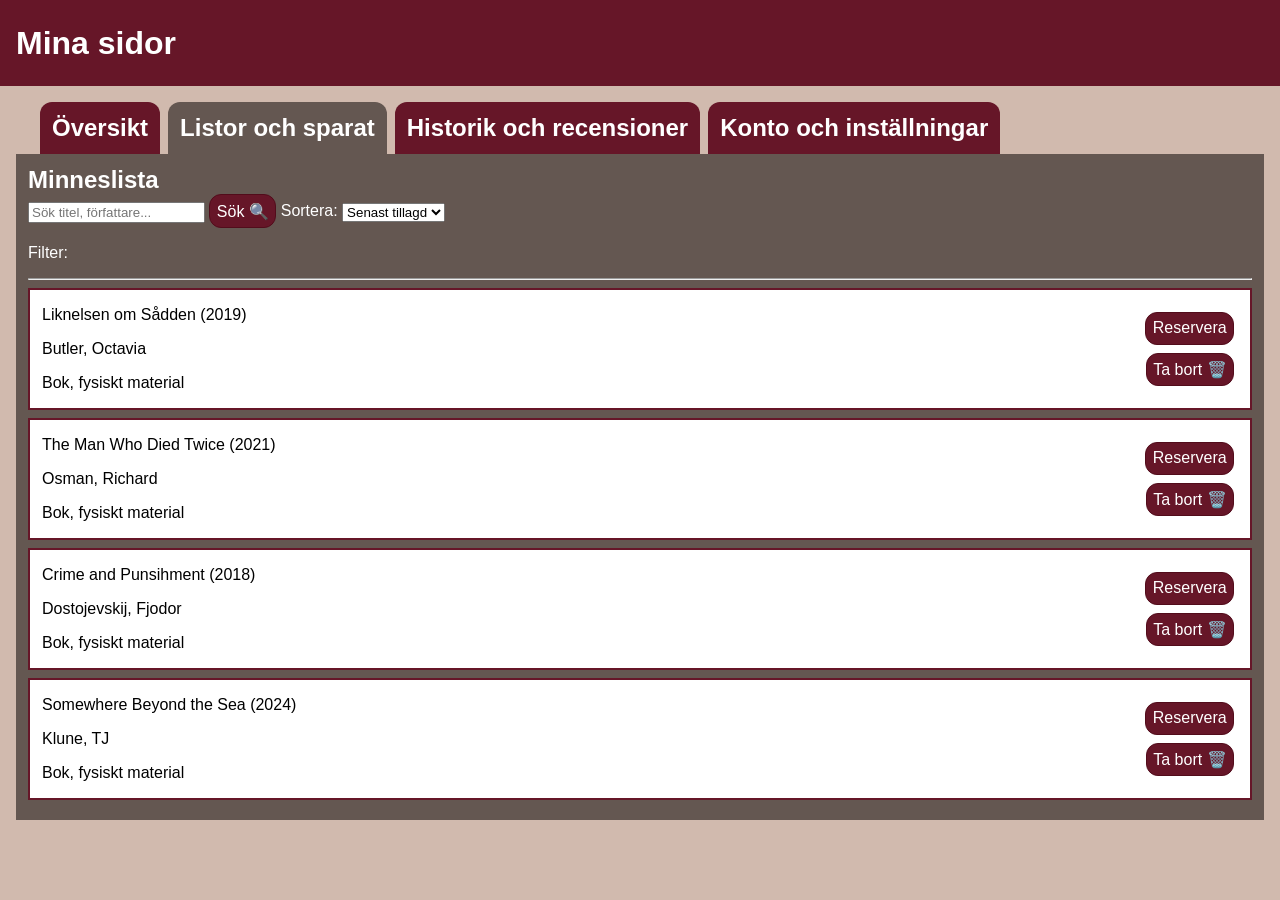
==== lists.html @ d2703a95 "First commit" ====
<!DOCTYPE html>
<html lang="sv">

<head>
    <meta charset="UTF-8">
    <meta name="viewport" content="width=device-width, initial-scale=1.0">
    <link rel="stylesheet" href="style.css">
    <script type="module" src="main.js"></script>
    <title>Listor och sparat - Mina sidor</title>
</head>

<body>
    <header>
        <h1>Mina sidor</h1>
    </header>

    <nav>
        <ul>
            <li>
                <h2><a href="index.html">Översikt</a></h2>
            </li>
            <li id="current-page">
                <h2>Listor och sparat</h2>
            </li>
            <li>
                <h2>Historik och recensioner</h2>
            </li>
            <li>
                <h2>Konto och inställningar</h2>
            </li>
        </ul>
    </nav>

    <main class="page lists">
        <h3>Minneslista</h3>
        <!-- ny flik för sparade sökningar? -->

        <section id="search-filter">
            <input type="text" id="search" name="search" placeholder="Sök titel, författare...">
            <button>Sök 🔍</button>

            <label for="sort">Sortera:</label>
            <select id="sort" name="sort">
                <option value="recent">Senast tillagd</option>
                <option value="title">Titel</option>
                <option value="author">Författare</option>
                <option value="year">Utgivningsår</option>
            </select>

            <p>Filter:</p>

        </section>
        <hr>

        <section>
            <div class="bok">
                <img src="img/" alt="">
                <!-- bokomslag -->
                <span>
                    <p>Liknelsen om Sådden (2019)</p>
                    <p>Butler, Octavia</p>
                    <p>Bok, fysiskt material</p>
                </span>
                <span class="buttons">
                    <button class="omlan">Reservera</button>
                    <button class="omlan">Ta bort 🗑️</button>
                </span>
            </div>
            <div class="bok">
                <img src="img/" alt="">
                <!-- bokomslag -->
                <span>
                    <p>The Man Who Died Twice (2021)</p>
                    <p>Osman, Richard</p>
                    <p>Bok, fysiskt material</p>
                </span>
                <span class="buttons">
                    <button class="omlan">Reservera</button>
                    <button class="omlan">Ta bort 🗑️</button>
                </span>
            </div>
            <div class="bok">
                <img src="img/" alt="">
                <!-- bokomslag -->
                <span>
                    <p>Crime and Punsihment (2018)</p>
                    <p>Dostojevskij, Fjodor</p>
                    <p>Bok, fysiskt material</p>
                </span>
                <span class="buttons">
                    <button class="omlan">Reservera</button>
                    <button class="omlan">Ta bort 🗑️</button>
                </span>
            </div>
            <div class="bok">
                <img src="img/" alt="">
                <!-- bokomslag -->
                <span>
                    <p>Somewhere Beyond the Sea (2024)</p>
                    <p>Klune, TJ</p>
                    <p>Bok, fysiskt material</p>
                </span>
                <span class="buttons">
                    <button class="omlan">Reservera</button>
                    <button class="omlan">Ta bort 🗑️</button>
                </span>
            </div>
        </section>
    </main>
</body>

</html>
---- style.css ----
/* ---------- generellt ---------- */
html {
    --backgroundColor: #d1baae;
    --accentColor1: #645751;
    --accentColor2: #661628;
    --roundBorders: 0.75em;
    font-family: 'Segoe UI', Tahoma, Geneva, Verdana, sans-serif;
}

body {
    background-color: var(--backgroundColor);
    margin: 0;
}

h1,
h2,
h3 {
    color: #fff;
    /* font-family: 'Franklin Gotshic Medium', 'Arial Narrow', Arial, sans-serif; */
}


/* ---------- header ---------- */
header {
    background-color: var(--accentColor2);
    padding: 0.2em 1em;
}


/* ---------- nav ---------- */
nav {
    background-color: var(--backgroundColor);
    margin-top: 1em;
}

nav ul {
    display: flex;
    flex-flow: row nowrap;
    gap: 0.5em;
    list-style: none;
    margin: 0;
}

nav li {
    background-color: var(--accentColor2);
    border-top-left-radius: var(--roundBorders);
    border-top-right-radius: var(--roundBorders);
}

nav li:hover {
    color: black;
}

nav h2 {
    margin: 0.5em;
}

nav #current-page {
    background-color: #645751;
}

nav a {
    text-decoration: none;
    color: #fff;
}


/* ---------- main ---------- */
main {
    margin: 0 1em;
    color: #fff;
    background-color: var(--accentColor1);
}

main h3 {
    font-size: 1.5rem;
    margin: 0;
}

main .sec {
    margin: 1.75em 0 0;
}

section .sec:first-child {
    margin: 0;
}

button {
    color: #fff;
    background-color: var(--accentColor2);
    border: 1px solid #520c1b;
    padding: 0.4em;
    border-radius: var(--roundBorders);
    font-size: 1em;
}

main .bok {
    border: 2px solid var(--accentColor2);
    background-color: #fff;
    color: #000;
    display: flex;
    flex-flow: row nowrap;
    align-items: center;
    gap: 0.75em;
    margin: 0.5em 0;
}

button.omlan {
    margin-left: auto;
    margin-right: 1em;
}


/* ---------- översikt ---------- */
main.overview {
    display: flex;
    flex-flow: row nowrap;
}

main #left-side,
main #right-side {
    padding: 0.75em;
    width: 50%;
}

/* ---------- right side ---------- */
.reminders #payment {
    border: 2px solid var(--accentColor2);
    background-color: #fff;
    color: #000;
    padding: 0.5em;
}

.reminders #payment p {
    margin: 0;
}

.header-menu {
    display: flex;
    flex-flow: row wrap;
    gap: 1em;
    align-items: center;
}

.header-menu h3 {
    margin-right: auto;
}


/* ---------- minneslista ---------- */
.lists {
    padding: 0.75em;
}

.bok .buttons {
    margin-left: auto;
    display: flex;
    flex-flow: column wrap;
    gap: 0.5em;
}
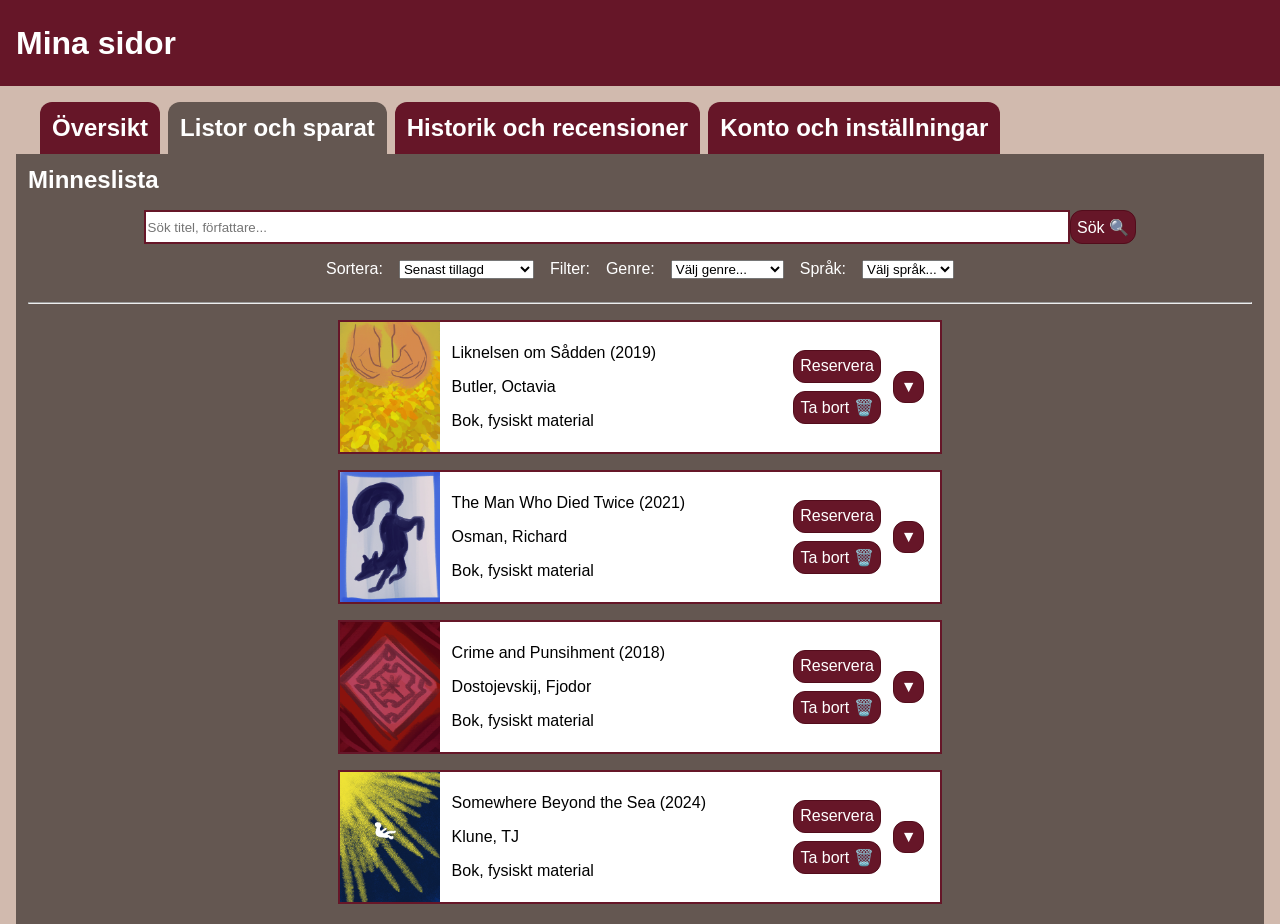
==== commit 1f84316d: "Filter functions" ====
--- a/lists.html
+++ b/lists.html
@@ -5,7 +5,7 @@
     <meta charset="UTF-8">
     <meta name="viewport" content="width=device-width, initial-scale=1.0">
     <link rel="stylesheet" href="style.css">
-    <script type="module" src="main.js"></script>
+    <script type="module" src="second.js"></script>
     <title>Listor och sparat - Mina sidor</title>
 </head>
 
@@ -36,25 +36,50 @@
         <!-- ny flik för sparade sökningar? -->
 
         <section id="search-filter">
-            <input type="text" id="search" name="search" placeholder="Sök titel, författare...">
-            <button>Sök 🔍</button>
+            <div id="text-search">
+                <input type="text" id="search" name="search" placeholder="Sök titel, författare...">
+                <button>Sök 🔍</button>
+            </div>
 
-            <label for="sort">Sortera:</label>
-            <select id="sort" name="sort">
-                <option value="recent">Senast tillagd</option>
-                <option value="title">Titel</option>
-                <option value="author">Författare</option>
-                <option value="year">Utgivningsår</option>
-            </select>
+            <div id="filters">
+                <label for="sort">Sortera:</label>
+                <select id="sort" name="sort">
+                    <option value="recent">Senast tillagd</option>
+                    <option value="oldest">Tidigast tillagd</option>
+                    <option value="title">Titel, A-Ö</option>
+                    <option value="title-rev">Titel, Ö-A</option>
+                    <option value="author">Författare, A-Ö</option>
+                    <option value="author-rev">Författare, Ö-A</option>
+                    <option value="year-old">Utgivningsår, äldst</option>
+                    <option value="year-rec">Utgivningsår, nyast</option>
+                </select>
 
-            <p>Filter:</p>
+                <p>Filter:</p>
+                <label for="genre">Genre:</label>
+                <select id="genre" name="genre">
+                    <option value="all">Välj genre...</option>
+                    <option value="fantasy">Fantasy</option>
+                    <option value="sci-fi">Science Fiction</option>
+                    <option value="dystopia">Dystopi</option>
+                    <option value="classic">Klassiker</option>
+                    <option value="mystery">Mysterium</option>
+                    <option value="crime">Kriminalare</option>
+                    <option value="romance">Romans</option>
+                </select>
 
+                <label for="language">Språk:</label>
+                <select id="language" name="language">
+                    <option value="all">Välj språk...</option>
+                    <option value="eng">Engelska</option>
+                    <option value="sve">Svenska</option>
+                </select>
+            </div>
         </section>
         <hr>
 
-        <section>
-            <div class="bok">
-                <img src="img/" alt="">
+        <section class="books listings">
+            <div class="bok sower">
+                <img src="img/thumbnail-sower.jpg" alt="">
                 <!-- bokomslag -->
                 <span>
                     <p>Liknelsen om Sådden (2019)</p>
@@ -62,12 +87,13 @@
                     <p>Bok, fysiskt material</p>
                 </span>
                 <span class="buttons">
-                    <button class="omlan">Reservera</button>
-                    <button class="omlan">Ta bort 🗑️</button>
+                    <button class="reserve sower">Reservera</button>
+                    <button class="remove">Ta bort 🗑️</button>
                 </span>
+                <button class="expand">▼</button>
             </div>
-            <div class="bok">
-                <img src="img/" alt="">
+            <div class="bok died">
+                <img src="img/thumbnail-died.jpg" alt="">
                 <!-- bokomslag -->
                 <span>
                     <p>The Man Who Died Twice (2021)</p>
@@ -75,12 +101,13 @@
                     <p>Bok, fysiskt material</p>
                 </span>
                 <span class="buttons">
-                    <button class="omlan">Reservera</button>
-                    <button class="omlan">Ta bort 🗑️</button>
+                    <button class="reserve died">Reservera</button>
+                    <button class="remove">Ta bort 🗑️</button>
                 </span>
+                <button class="expand">▼</button>
             </div>
-            <div class="bok">
-                <img src="img/" alt="">
+            <div class="bok crime">
+                <img src="img/thumbnail-crime.jpg" alt="">
                 <!-- bokomslag -->
                 <span>
                     <p>Crime and Punsihment (2018)</p>
@@ -88,12 +115,13 @@
                     <p>Bok, fysiskt material</p>
                 </span>
                 <span class="buttons">
-                    <button class="omlan">Reservera</button>
-                    <button class="omlan">Ta bort 🗑️</button>
+                    <button class="reserve crime">Reservera</button>
+                    <button class="remove">Ta bort 🗑️</button>
                 </span>
+                <button class="expand">▼</button>
             </div>
-            <div class="bok">
-                <img src="img/" alt="">
+            <div class="bok sea">
+                <img src="img/thumbnail-sea.jpg" alt="">
                 <!-- bokomslag -->
                 <span>
                     <p>Somewhere Beyond the Sea (2024)</p>
@@ -101,9 +129,10 @@
                     <p>Bok, fysiskt material</p>
                 </span>
                 <span class="buttons">
-                    <button class="omlan">Reservera</button>
-                    <button class="omlan">Ta bort 🗑️</button>
+                    <button class="reserve sea">Reservera</button>
+                    <button class="remove">Ta bort 🗑️</button>
                 </span>
+                <button class="expand">▼</button>
             </div>
         </section>
     </main>
--- a/style.css
+++ b/style.css
@@ -64,6 +64,8 @@
     color: #fff;
 }
 
+/* ändra färg under hover, justera höjd */
+
 
 /* ---------- main ---------- */
 main {
@@ -92,6 +94,7 @@
     padding: 0.4em;
     border-radius: var(--roundBorders);
     font-size: 1em;
+    cursor: pointer;
 }
 
 main .bok {
@@ -105,6 +108,10 @@
     margin: 0.5em 0;
 }
 
+.bok img {
+    height: 130px;
+}
+
 button.omlan {
     margin-left: auto;
     margin-right: 1em;
@@ -124,15 +131,19 @@
 }
 
 /* ---------- right side ---------- */
-.reminders #payment {
+.textbox {
     border: 2px solid var(--accentColor2);
     background-color: #fff;
     color: #000;
     padding: 0.5em;
 }
 
-.reminders #payment p {
-    margin: 0;
+.textbox p {
+    margin: 0;
+}
+
+.notice {
+    color: #aa0c01;
 }
 
 .header-menu {
@@ -145,6 +156,40 @@
 .header-menu h3 {
     margin-right: auto;
 }
+
+.show {
+    width: 2.2em;
+    height: 2.2em;
+}
+
+.reserve select {
+    margin-bottom: 0.75em;
+}
+
+
+/* ---------- filter sök ---------- */
+#text-search {
+    margin-top: 1em;
+    width: 100%;
+    display: flex;
+    flex-flow: row nowrap;
+    justify-content: center;
+}
+
+#text-search input {
+    width: 75%;
+    border: 2px solid var(--accentColor2);
+}
+
+#filters {
+    display: flex;
+    flex-flow: row wrap;
+    justify-content: center;
+    align-items: center;
+    gap: 1em;
+}
+
+/* inte absolute positioning, men ngt liknande. hide/show */
 
 
 /* ---------- minneslista ---------- */
@@ -152,9 +197,24 @@
     padding: 0.75em;
 }
 
+.books {
+    display: flex;
+    flex-flow: column nowrap;
+    align-items: center;
+}
+
+.listings .bok {
+    min-width: 600px;
+    max-width: 75%;
+}
+
 .bok .buttons {
     margin-left: auto;
     display: flex;
     flex-flow: column wrap;
     gap: 0.5em;
+}
+
+.bok .expand {
+    margin-right: 1em;
 }
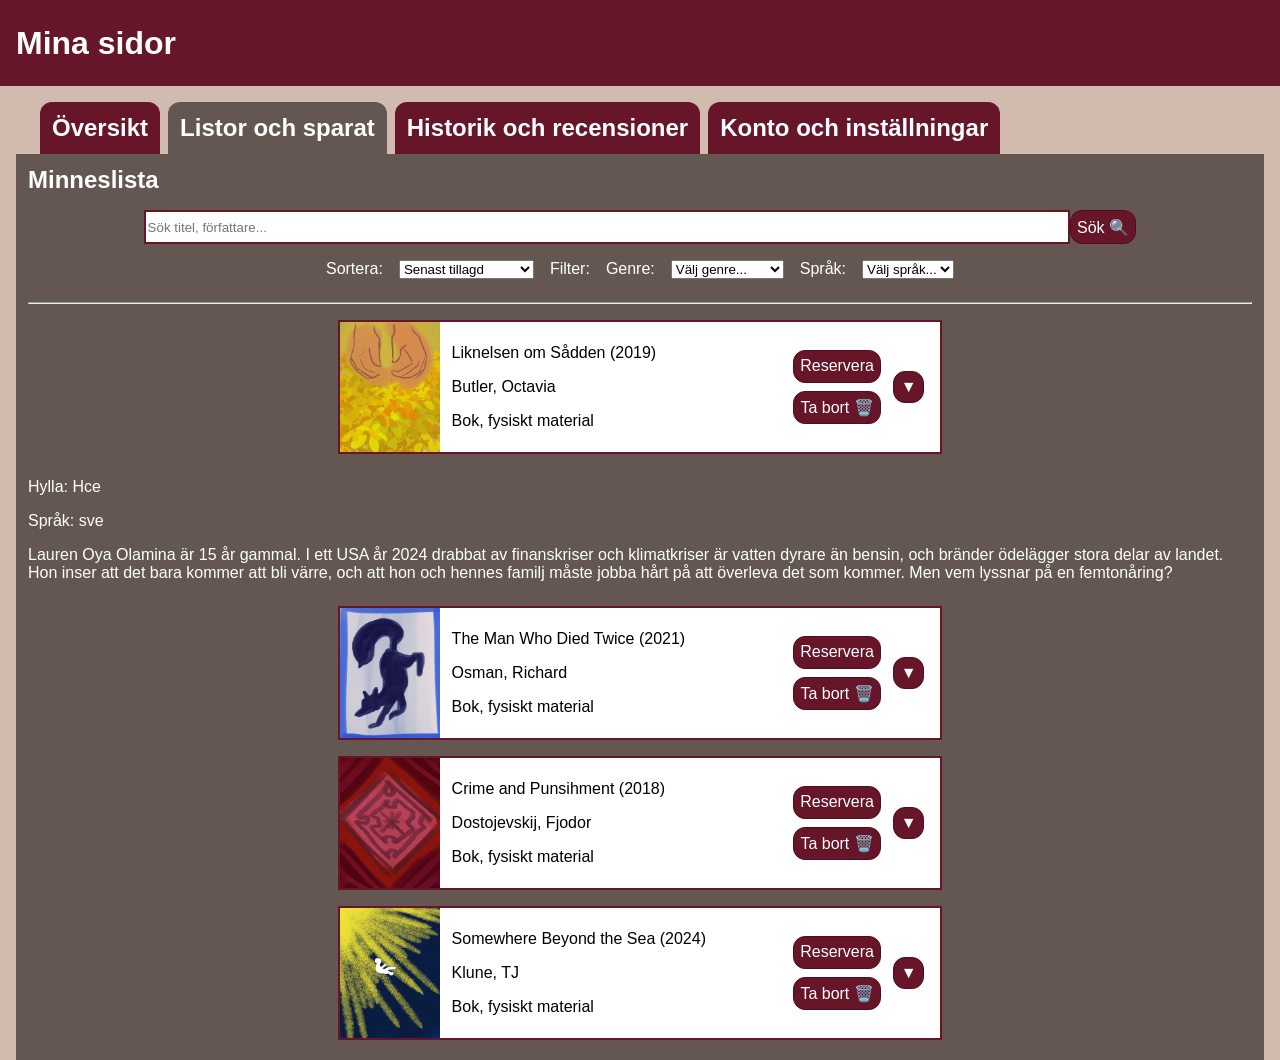
==== commit c6de04cf: "Funktions reserve, remove, expand" ====
--- a/lists.html
+++ b/lists.html
@@ -35,7 +35,7 @@
         <h3>Minneslista</h3>
         <!-- ny flik för sparade sökningar? -->
 
-        <section id="search-filter">
+        <div id="search-filter">
             <div id="text-search">
                 <input type="text" id="search" name="search" placeholder="Sök titel, författare...">
                 <button>Sök 🔍</button>
@@ -74,67 +74,77 @@
                     <option value="sve">Svenska</option>
                 </select>
             </div>
-        </section>
+        </div>
         <hr>
 
-        <section class="books listings">
+        <div class="books listings">
             <div class="bok sower">
                 <img src="img/thumbnail-sower.jpg" alt="">
                 <!-- bokomslag -->
-                <span>
+                <div>
                     <p>Liknelsen om Sådden (2019)</p>
                     <p>Butler, Octavia</p>
                     <p>Bok, fysiskt material</p>
-                </span>
+                </div>
                 <span class="buttons">
                     <button class="reserve sower">Reservera</button>
-                    <button class="remove">Ta bort 🗑️</button>
+                    <button class="remove sower">Ta bort 🗑️</button>
                 </span>
-                <button class="expand">▼</button>
+                <button class="expand infolded">▼</button>
             </div>
+            <div id="expandable">
+                <div>
+                    <p>Hylla: Hce</p>
+                    <p>Språk: sve</p>
+                </div>
+                <p>Lauren Oya Olamina är 15 år gammal. I ett USA år 2024 drabbat av finanskriser och klimatkriser är vatten dyrare än bensin, och bränder ödelägger stora delar av landet. Hon inser att det bara kommer att bli värre, och att hon och hennes familj måste jobba hårt på att överleva det som kommer. Men vem lyssnar på en femtonåring?</p>
+            </div>
+
             <div class="bok died">
                 <img src="img/thumbnail-died.jpg" alt="">
                 <!-- bokomslag -->
-                <span>
+                <div>
                     <p>The Man Who Died Twice (2021)</p>
                     <p>Osman, Richard</p>
                     <p>Bok, fysiskt material</p>
-                </span>
+                </div>
                 <span class="buttons">
                     <button class="reserve died">Reservera</button>
                     <button class="remove">Ta bort 🗑️</button>
                 </span>
                 <button class="expand">▼</button>
             </div>
+
             <div class="bok crime">
                 <img src="img/thumbnail-crime.jpg" alt="">
                 <!-- bokomslag -->
-                <span>
+                <div>
                     <p>Crime and Punsihment (2018)</p>
                     <p>Dostojevskij, Fjodor</p>
                     <p>Bok, fysiskt material</p>
-                </span>
+                </div>
                 <span class="buttons">
                     <button class="reserve crime">Reservera</button>
                     <button class="remove">Ta bort 🗑️</button>
                 </span>
                 <button class="expand">▼</button>
             </div>
+
             <div class="bok sea">
                 <img src="img/thumbnail-sea.jpg" alt="">
                 <!-- bokomslag -->
-                <span>
+                <div>
                     <p>Somewhere Beyond the Sea (2024)</p>
                     <p>Klune, TJ</p>
                     <p>Bok, fysiskt material</p>
-                </span>
+                </div>
                 <span class="buttons">
                     <button class="reserve sea">Reservera</button>
                     <button class="remove">Ta bort 🗑️</button>
                 </span>
                 <button class="expand">▼</button>
             </div>
-        </section>
+        </div>
     </main>
 </body>
 
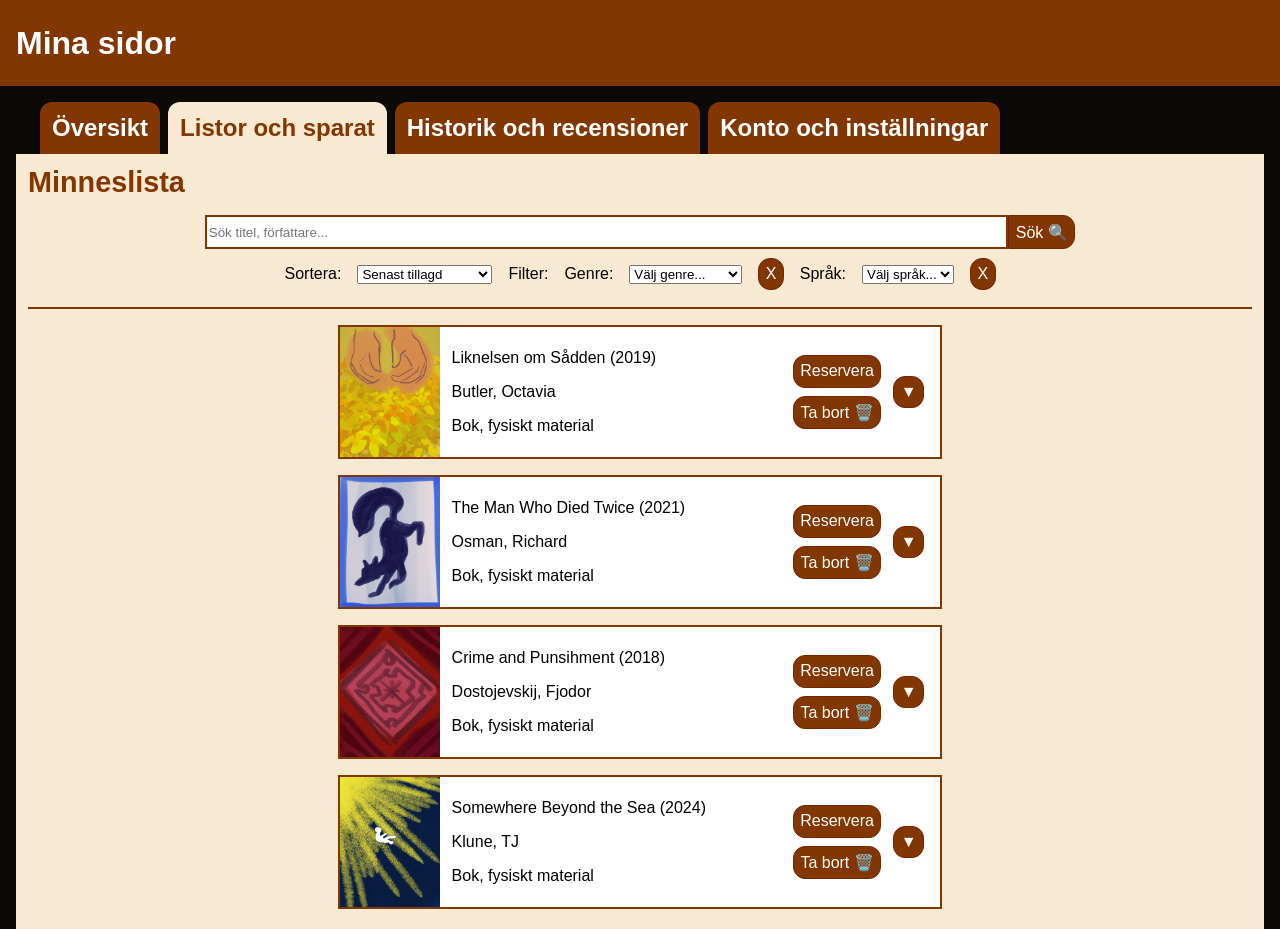
==== commit 3dc9c237: "Finsihed product" ====
--- a/lists.html
+++ b/lists.html
@@ -38,7 +38,7 @@
         <div id="search-filter">
             <div id="text-search">
                 <input type="text" id="search" name="search" placeholder="Sök titel, författare...">
-                <button>Sök 🔍</button>
+                <button id="search-btn">Sök 🔍</button>
             </div>
 
             <div id="filters">
@@ -66,6 +66,7 @@
                     <option value="crime">Kriminalare</option>
                     <option value="romance">Romans</option>
                 </select>
+                <button class="rmv-fltr">X</button>
 
                 <label for="language">Språk:</label>
                 <select id="language" name="language">
@@ -73,6 +74,7 @@
                     <option value="eng">Engelska</option>
                     <option value="sve">Svenska</option>
                 </select>
+                <button class="rmv-fltr langu">X</button>
             </div>
         </div>
         <hr>
--- a/style.css
+++ b/style.css
@@ -1,8 +1,8 @@
 /* ---------- generellt ---------- */
 html {
-    --backgroundColor: #d1baae;
-    --accentColor1: #645751;
-    --accentColor2: #661628;
+    --backgroundColor: #0d0907;
+    --accentColor1: #F7E9D2;
+    --accentColor2: #823600;
     --roundBorders: 0.75em;
     font-family: 'Segoe UI', Tahoma, Geneva, Verdana, sans-serif;
 }
@@ -12,16 +12,10 @@
     margin: 0;
 }
 
-h1,
-h2,
-h3 {
-    color: #fff;
-    /* font-family: 'Franklin Gotshic Medium', 'Arial Narrow', Arial, sans-serif; */
-}
-
 
 /* ---------- header ---------- */
 header {
+    color: #fff;
     background-color: var(--accentColor2);
     padding: 0.2em 1em;
 }
@@ -42,13 +36,14 @@
 }
 
 nav li {
+    color: #fff;
     background-color: var(--accentColor2);
     border-top-left-radius: var(--roundBorders);
     border-top-right-radius: var(--roundBorders);
 }
 
 nav li:hover {
-    color: black;
+    background-color: #943905;
 }
 
 nav h2 {
@@ -56,7 +51,8 @@
 }
 
 nav #current-page {
-    background-color: #645751;
+    color: var(--accentColor2);
+    background-color: var(--accentColor1);
 }
 
 nav a {
@@ -70,12 +66,18 @@
 /* ---------- main ---------- */
 main {
     margin: 0 1em;
-    color: #fff;
+    color: #000;
     background-color: var(--accentColor1);
 }
 
+hr {
+    color: var(--accentColor2);
+    border: 1px solid var(--accentColor2);
+}
+
 main h3 {
-    font-size: 1.5rem;
+    color: var(--accentColor2);
+    font-size: 1.8rem;
     margin: 0;
 }
 
@@ -83,14 +85,14 @@
     margin: 1.75em 0 0;
 }
 
-section .sec:first-child {
+div .sec:first-child {
     margin: 0;
 }
 
 button {
     color: #fff;
     background-color: var(--accentColor2);
-    border: 1px solid #520c1b;
+    border: 1px solid #752500;
     padding: 0.4em;
     border-radius: var(--roundBorders);
     font-size: 1em;
@@ -136,6 +138,7 @@
     background-color: #fff;
     color: #000;
     padding: 0.5em;
+    margin-bottom: 0.5em;
 }
 
 .textbox p {
@@ -177,8 +180,13 @@
 }
 
 #text-search input {
-    width: 75%;
-    border: 2px solid var(--accentColor2);
+    width: 65%;
+    border: 2px solid var(--accentColor2);
+}
+
+#text-search button {
+    border-top-left-radius: 0;
+    border-bottom-left-radius: 0;
 }
 
 #filters {
@@ -217,4 +225,41 @@
 
 .bok .expand {
     margin-right: 1em;
+}
+
+#expandable {
+    background-color: #fff;
+    border: 2px solid var(--accentColor2);
+    width: 590px;
+    padding: 0.3em;
+    display: flex;
+    flex-flow: row nowrap;
+    gap: 0.75em;
+    position: absolute;
+    top: 21.5em;
+    left: 28.65em;
+    visibility: hidden;
+}
+
+#expandable p {
+    margin: 0;
+}
+
+#expandable div {
+    display: flex;
+    flex-flow: column;
+    gap: 0.5em;
+    padding-right: 0.3em;
+    border-right: 2px solid var(--accentColor2);
+}
+
+.bok.sower .u-sure {
+    position: absolute;
+    top: 22em;
+    left: 50em;
+    background-color: #fff;
+    border: 2px solid #aa0c01;
+    border-radius: var(--roundBorders);
+    padding: 0.75em;
+    box-shadow: 6px 6px 5px rgb(39, 35, 35);
 }
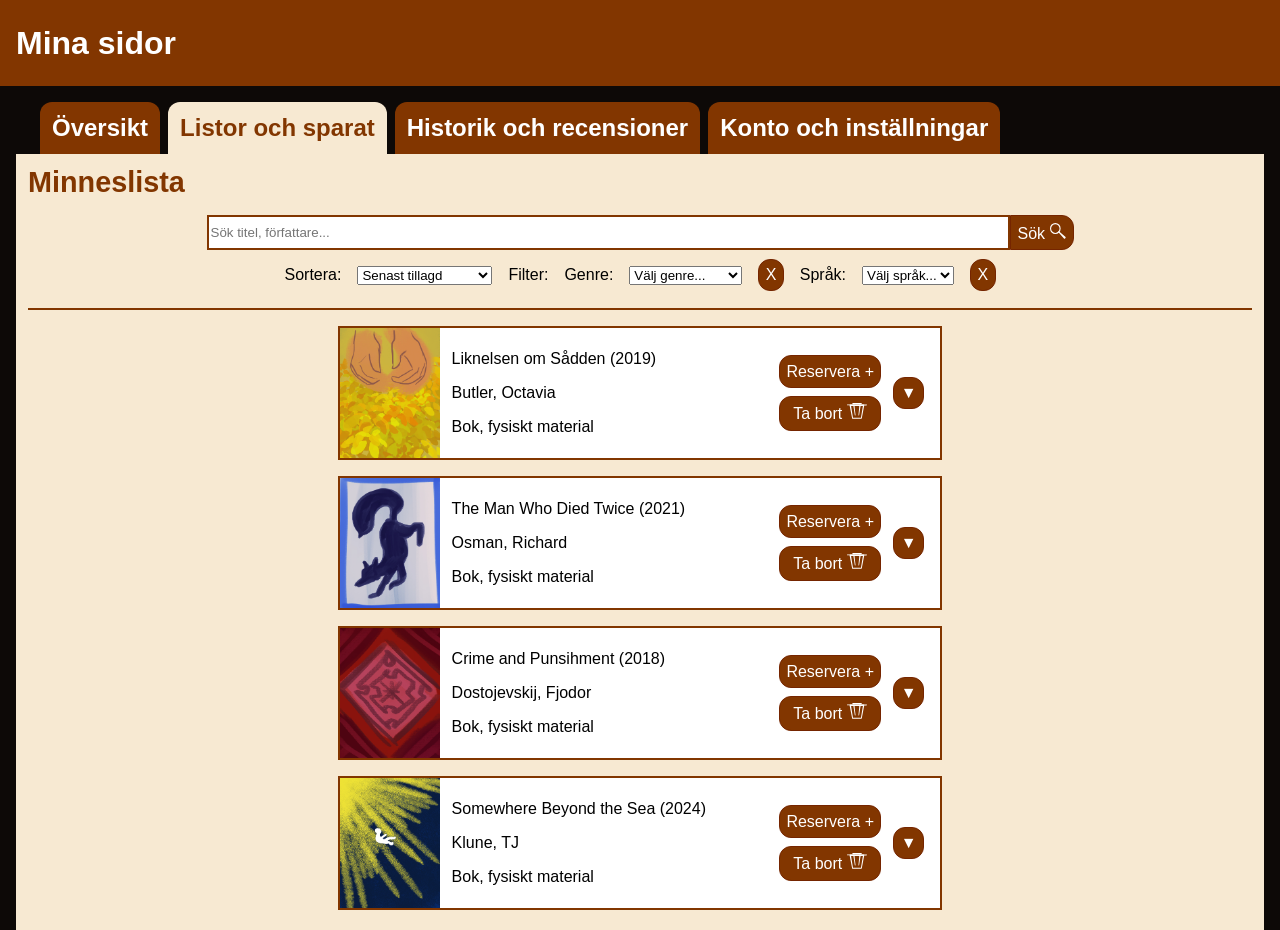
==== commit 7535c121: "Add svg icons on buttons" ====
--- a/lists.html
+++ b/lists.html
@@ -38,7 +38,7 @@
         <div id="search-filter">
             <div id="text-search">
                 <input type="text" id="search" name="search" placeholder="Sök titel, författare...">
-                <button id="search-btn">Sök 🔍</button>
+                <button id="search-btn">Sök <img src="img/magnify.svg"></button>
             </div>
 
             <div id="filters">
@@ -89,8 +89,8 @@
                     <p>Bok, fysiskt material</p>
                 </div>
                 <span class="buttons">
-                    <button class="reserve sower">Reservera</button>
-                    <button class="remove sower">Ta bort 🗑️</button>
+                    <button class="reserve sower">Reservera +</button>
+                    <button class="remove sower">Ta bort <img src="img/trash3.svg"></button>
                 </span>
                 <button class="expand infolded">▼</button>
             </div>
@@ -111,8 +111,8 @@
                     <p>Bok, fysiskt material</p>
                 </div>
                 <span class="buttons">
-                    <button class="reserve died">Reservera</button>
-                    <button class="remove">Ta bort 🗑️</button>
+                    <button class="reserve died">Reservera +</button>
+                    <button class="remove">Ta bort <img src="img/trash3.svg"></button>
                 </span>
                 <button class="expand">▼</button>
             </div>
@@ -126,8 +126,8 @@
                     <p>Bok, fysiskt material</p>
                 </div>
                 <span class="buttons">
-                    <button class="reserve crime">Reservera</button>
-                    <button class="remove">Ta bort 🗑️</button>
+                    <button class="reserve crime">Reservera +</button>
+                    <button class="remove">Ta bort <img src="img/trash3.svg"></button>
                 </span>
                 <button class="expand">▼</button>
             </div>
@@ -141,8 +141,8 @@
                     <p>Bok, fysiskt material</p>
                 </div>
                 <span class="buttons">
-                    <button class="reserve sea">Reservera</button>
-                    <button class="remove">Ta bort 🗑️</button>
+                    <button class="reserve sea">Reservera +</button>
+                    <button class="remove">Ta bort <img src="img/trash3.svg"></button>
                 </span>
                 <button class="expand">▼</button>
             </div>
--- a/style.css
+++ b/style.css
@@ -119,6 +119,13 @@
     margin-right: 1em;
 }
 
+button.omlan img,
+button.remove img,
+button#search-btn img {
+    height: 1em;
+    align-self: center;
+}
+
 
 /* ---------- översikt ---------- */
 main.overview {
